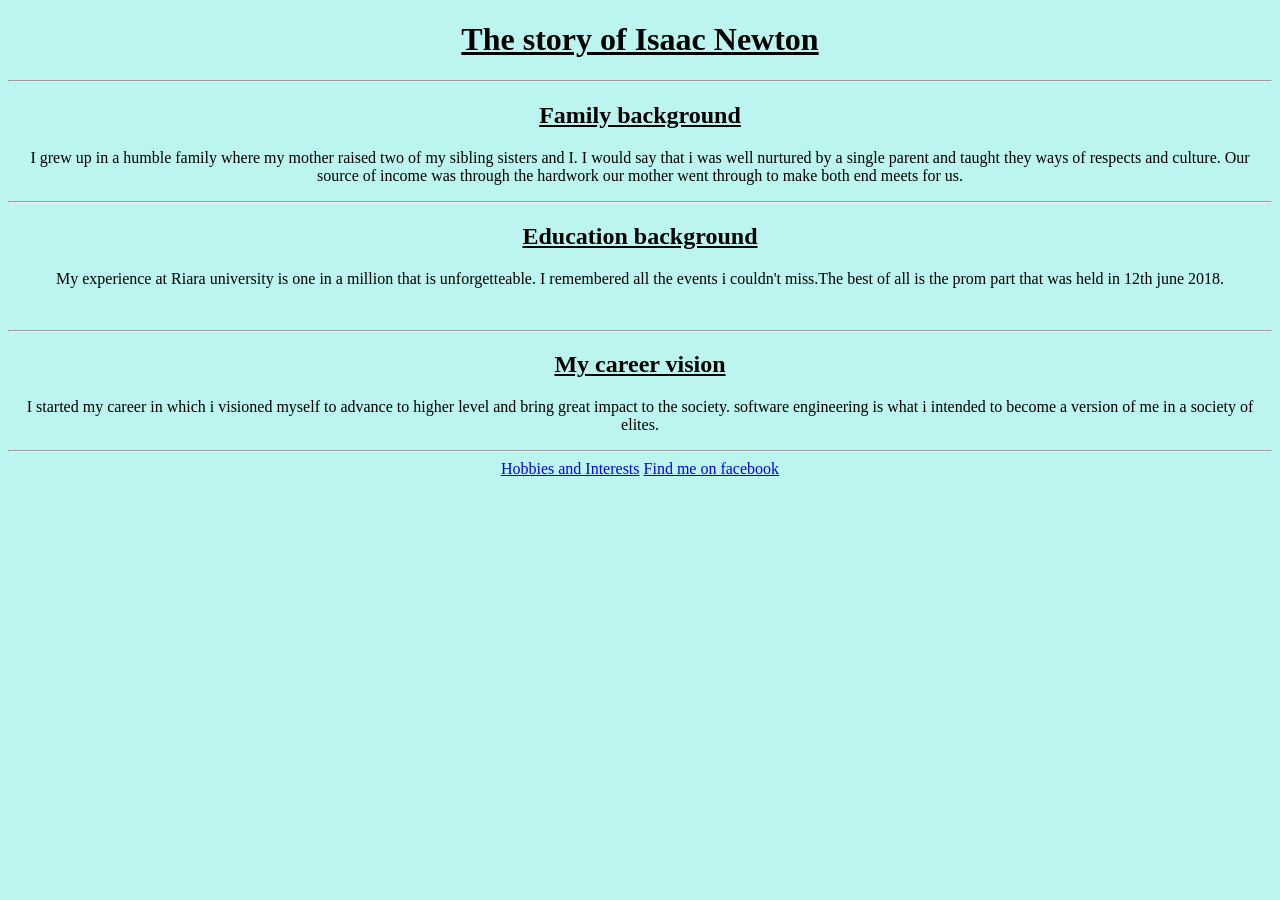
==== index.html @ d8ce6900 "Rename home.html to index.html" ====
<!DOCTYPE html>
<html>
<head>
<title>index.html</title>
</head>

<body style="background-color: #BCF5F0; ">

<center>
<h1><u>The story of Isaac Newton</u></h1>
</centre> 
<hr>
 
 <center>
<h2><u>Family background</u></h2>
</center>

<p> I grew up in a humble family where my mother raised two of my sibling sisters and I. I would say that i was well nurtured by a single parent and taught they ways of respects and culture. Our source of income was through the hardwork our mother went through to make both end meets for us.</p>
<hr>

<center>
<h2><u>Education background</u></h2>
</center>

<P>My experience at Riara university is one in a million that is unforgetteable. I remembered all the events i couldn't miss.The best of all is the prom part that was held in 12th june 2018.</p>
<br><hr>

<center>
<h2><u>My career vision</u></h2>
</centre>

<p>I started my career in which i visioned myself to advance to higher level and bring great impact to the society. software engineering is what i intended to become a version of me in a society of elites.</p>
<hr>

<a href="hobbies.html">Hobbies and Interests</a>

<a href="https://www.facebook.com/Aaron.ghak">Find me on facebook</a>

</body>
</html>
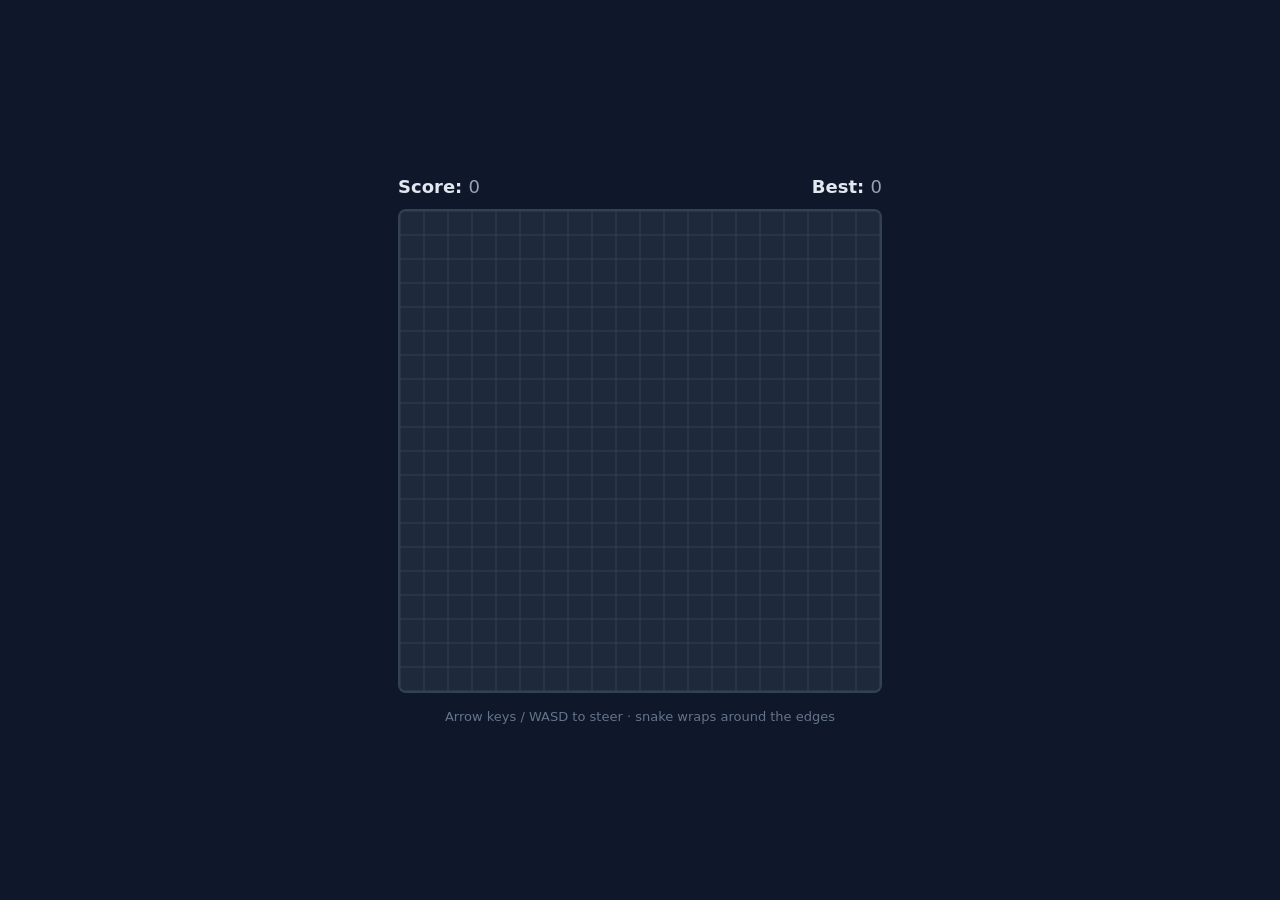
==== commit daca35f8: "Add files via upload" ====
--- a/index.html
+++ b/index.html
@@ -1,40 +1,198 @@
-<!DOCTYPE html>
-<html>
-<head>
-<title>index.html</title>
-</head>
-
-<body style="background-color: #BCF5F0; ">
-
-<center>
-<h1><u>The story of Isaac Newton</u></h1>
-</centre> 
-<hr>
- 
- <center>
-<h2><u>Family background</u></h2>
-</center>
-
-<p> I grew up in a humble family where my mother raised two of my sibling sisters and I. I would say that i was well nurtured by a single parent and taught they ways of respects and culture. Our source of income was through the hardwork our mother went through to make both end meets for us.</p>
-<hr>
-
-<center>
-<h2><u>Education background</u></h2>
-</center>
-
-<P>My experience at Riara university is one in a million that is unforgetteable. I remembered all the events i couldn't miss.The best of all is the prom part that was held in 12th june 2018.</p>
-<br><hr>
-
-<center>
-<h2><u>My career vision</u></h2>
-</centre>
-
-<p>I started my career in which i visioned myself to advance to higher level and bring great impact to the society. software engineering is what i intended to become a version of me in a society of elites.</p>
-<hr>
-
-<a href="hobbies.html">Hobbies and Interests</a>
-
-<a href="https://www.facebook.com/Aaron.ghak">Find me on facebook</a>
-
-</body>
-</html>
+<!DOCTYPE html>
+<html lang="en">
+<head>
+<meta charset="UTF-8">
+<meta name="viewport" content="width=device-width, initial-scale=1.0">
+<title>Snake</title>
+<style>
+  * { margin: 0; padding: 0; box-sizing: border-box; }
+  body {
+    background: #0f172a;
+    display: flex;
+    align-items: center;
+    justify-content: center;
+    min-height: 100vh;
+    font-family: 'Segoe UI', system-ui, sans-serif;
+    color: #e2e8f0;
+  }
+  #app {
+    display: flex;
+    flex-direction: column;
+    align-items: center;
+    gap: 12px;
+  }
+  canvas {
+    background: #1e293b;
+    border: 2px solid #334155;
+    border-radius: 8px;
+  }
+  #hud {
+    display: flex;
+    justify-content: space-between;
+    width: 100%;
+    font-size: 18px;
+    font-weight: 600;
+  }
+  #hud span { color: #94a3b8; font-weight: 400; }
+  #msg {
+    position: absolute;
+    font-size: 28px;
+    font-weight: 700;
+    letter-spacing: 1px;
+    text-align: center;
+    color: #f8fafc;
+    background: rgba(15, 23, 42, 0.85);
+    padding: 16px 28px;
+    border-radius: 10px;
+    border: 1px solid #334155;
+    display: none;
+    user-select: none;
+  }
+  #msg.small { font-size: 18px; }
+  .hidden { visibility: hidden; }
+</style>
+</head>
+<body>
+<div id="app">
+  <div id="hud">
+    <div>Score: <span id="score">0</span></div>
+    <div>Best: <span id="best">0</span></div>
+  </div>
+  <div style="position: relative;">
+    <canvas id="game" width="480" height="480"></canvas>
+    <div id="msg"></div>
+  </div>
+  <div style="font-size: 13px; color: #64748b;">
+    Arrow keys / WASD to steer &middot; snake wraps around the edges
+  </div>
+</div>
+
+<script>
+(function () {
+  var COLS = 20, ROWS = 20, CELL = 24;
+  var canvas = document.getElementById('game');
+  var ctx = canvas.getContext('2d');
+  var scoreEl = document.getElementById('score');
+  var bestEl = document.getElementById('best');
+  var msgEl = document.getElementById('msg');
+
+  var dirs = { up: [0, -1], down: [0, 1], left: [-1, 0], right: [1, 0] };
+  var opposite = { up: 'down', down: 'up', left: 'right', right: 'left' };
+
+  var snake, dir, nextDir, food, score, best, speed, loop, running;
+
+  function mod(n, m) { return ((n % m) + m) % m; }
+
+  function spawnFood() {
+    var free = [];
+    for (var y = 0; y < ROWS; y++) {
+      for (var x = 0; x < COLS; x++) {
+        var occupied = snake.some(function (s) { return s[0] === x && s[1] === y; });
+        if (!occupied) free.push([x, y]);
+      }
+    }
+    if (free.length === 0) { endGame(); return; }
+    food = free[Math.floor(Math.random() * free.length)];
+  }
+
+  function startGame() {
+    snake = [[10, 10], [9, 10], [8, 10]];
+    dir = 'right';
+    nextDir = 'right';
+    score = 0;
+    speed = 120;
+    running = true;
+    scoreEl.textContent = score;
+    msgEl.style.display = 'none';
+    spawnFood();
+    clearTimeout(loop);
+    step();
+  }
+
+  function endGame() {
+    running = false;
+    clearTimeout(loop);
+    best = Math.max(best || 0, score);
+    bestEl.textContent = best;
+    if (score > 0) {
+      msgEl.textContent = 'Game Over \u00b7 Score ' + score + ' \u00b7 press any arrow to retry';
+      msgEl.classList.remove('small');
+    } else {
+      msgEl.textContent = 'You win!';
+      msgEl.classList.add('small');
+    }
+    msgEl.style.display = 'block';
+  }
+
+  function step() {
+    if (!running) return;
+    dir = nextDir;
+    var head = snake[0];
+    var d = dirs[dir];
+    var nx = mod(head[0] + d[0], COLS);
+    var ny = mod(head[1] + d[1], ROWS);
+
+    var willEat = food && nx === food[0] && ny === food[1];
+    var hitSelf = snake.some(function (s) { return s[0] === nx && s[1] === ny; });
+
+    if (hitSelf) {
+      if (snake.length <= 1) { endGame(); return; }
+      endGame();
+      return;
+    }
+
+    snake.unshift([nx, ny]);
+    if (willEat) {
+      score += 10;
+      scoreEl.textContent = score;
+      speed = Math.max(60, speed - 3);
+      spawnFood();
+    } else {
+      snake.pop();
+    }
+    draw();
+    loop = setTimeout(step, speed);
+  }
+
+  function draw() {
+    ctx.clearRect(0, 0, canvas.width, canvas.height);
+    ctx.strokeStyle = '#334155';
+    ctx.lineWidth = 1;
+    for (var x = 0; x <= COLS; x++) {
+      ctx.beginPath(); ctx.moveTo(x * CELL, 0); ctx.lineTo(x * CELL, canvas.height); ctx.stroke();
+    }
+    for (var y = 0; y <= ROWS; y++) {
+      ctx.beginPath(); ctx.moveTo(0, y * CELL); ctx.lineTo(canvas.width, y * CELL); ctx.stroke();
+    }
+
+    snake.forEach(function (seg, i) {
+      var shade = i === 0 ? '#22c55e' : '#16a34a';
+      ctx.fillStyle = shade;
+      ctx.fillRect(seg[0] * CELL + 1, seg[1] * CELL + 1, CELL - 2, CELL - 2);
+    });
+
+    if (food) {
+      ctx.fillStyle = '#ef4444';
+      ctx.fillRect(food[0] * CELL + 1, food[1] * CELL + 1, CELL - 2, CELL - 2);
+    }
+  }
+
+  document.addEventListener('keydown', function (e) {
+    var key = e.key.toLowerCase();
+    var d = key === 'arrowup' || key === 'w' ? 'up'
+          : key === 'arrowdown' || key === 's' ? 'down'
+          : key === 'arrowleft' || key === 'a' ? 'left'
+          : key === 'arrowright' || key === 'd' ? 'right' : null;
+    if (!d) return;
+    e.preventDefault();
+    if (!running) { startGame(); return; }
+    if (d !== opposite[dir]) nextDir = d;
+  });
+
+  draw();
+  msgEl.textContent = 'Press an arrow key to start';
+  msgEl.style.display = 'block';
+})();
+</script>
+</body>
+</html>
